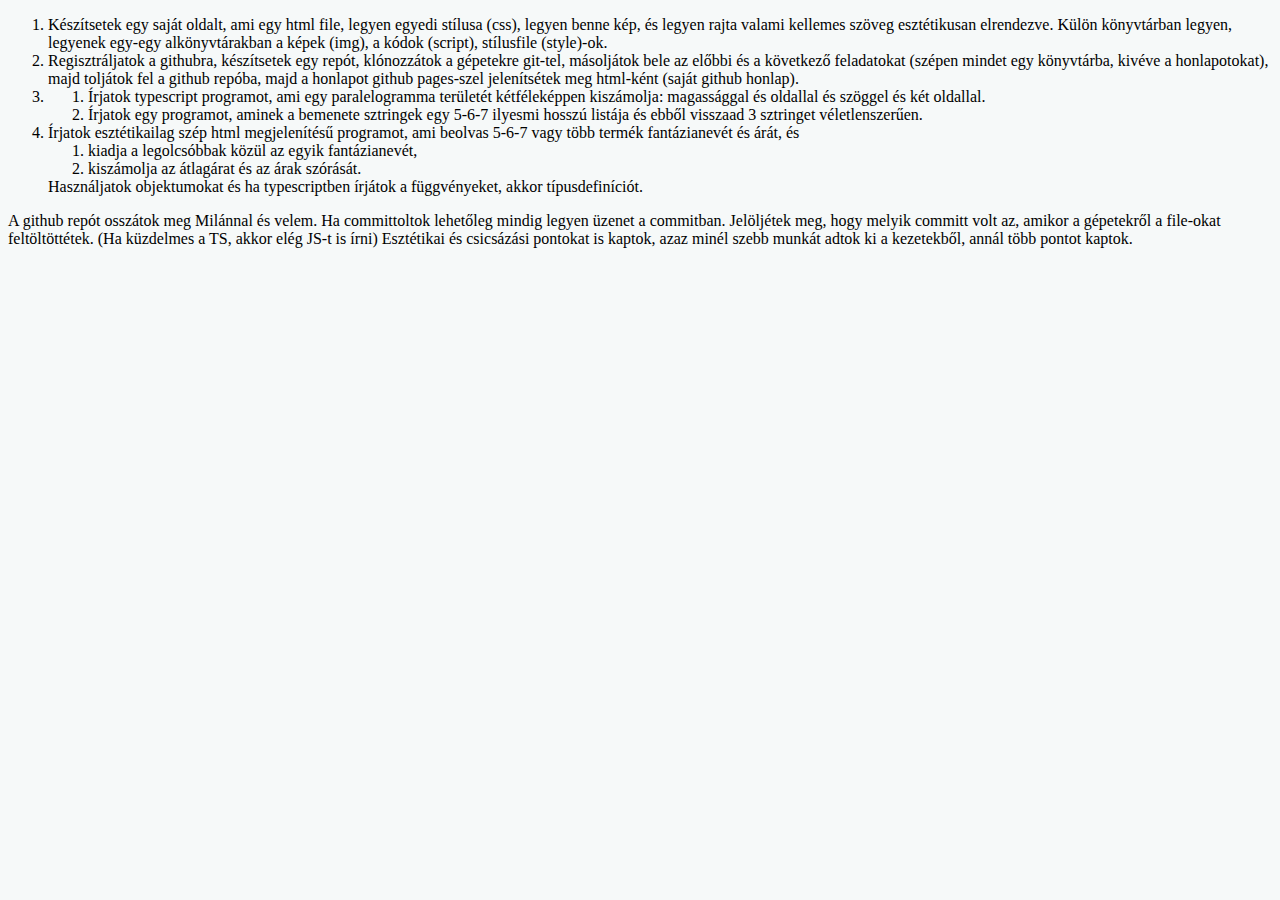
==== index.html @ 7f5d4fc0 "Initial commit" ====
<!DOCTYPE html>
<html>
    <head>
        <title>Informatika MC</title>
        <link type="text/css" href="style/main.css" rel="stylesheet" />
    </head>
    <body>
        <ol>
            <li>
                Készítsetek egy saját oldalt, ami egy html file, legyen egyedi stílusa (css), legyen benne kép, és legyen rajta valami
                kellemes szöveg esztétikusan elrendezve. Külön könyvtárban legyen, legyenek egy-egy alkönyvtárakban a képek (img), a kódok
                (script), stílusfile (style)-ok.
            </li>
            <li>
                Regisztráljatok a githubra, készítsetek egy repót, klónozzátok a gépetekre git-tel, másoljátok bele az előbbi és a következő
                feladatokat (szépen mindet egy könyvtárba, kivéve a honlapotokat), majd toljátok fel a github repóba, majd a honlapot github
                pages-szel jelenítsétek meg html-ként (saját github honlap).
            </li>
            <li>
                <ol>
                    <li>
                        Írjatok typescript programot, ami egy paralelogramma területét kétféleképpen kiszámolja: magassággal és oldallal és
                        szöggel és két oldallal.
                    </li>
                    <li>
                        Írjatok egy programot, aminek a bemenete sztringek egy 5-6-7 ilyesmi hosszú listája és ebből visszaad 3 sztringet
                        véletlenszerűen.
                    </li>
                </ol>
            </li>
            <li>
                Írjatok esztétikailag szép html megjelenítésű programot, ami beolvas 5-6-7 vagy több termék fantázianevét és árát, és
                <ol>
                    <li>kiadja a legolcsóbbak közül az egyik fantázianevét,</li>
                    <li>kiszámolja az átlagárat és az árak szórását.</li>
                </ol>
                Használjatok objektumokat és ha typescriptben írjátok a függvényeket, akkor típusdefiníciót.
            </li>
        </ol>
        A github repót osszátok meg Milánnal és velem. Ha committoltok lehetőleg mindig legyen üzenet a commitban. Jelöljétek meg, hogy
        melyik committ volt az, amikor a gépetekről a file-okat feltöltöttétek. (Ha küzdelmes a TS, akkor elég JS-t is írni) Esztétikai és
        csicsázási pontokat is kaptok, azaz minél szebb munkát adtok ki a kezetekből, annál több pontot kaptok.
    </body>
</html>
---- style/main.css ----
body {
	background-color: rgb(246, 249, 249);
}
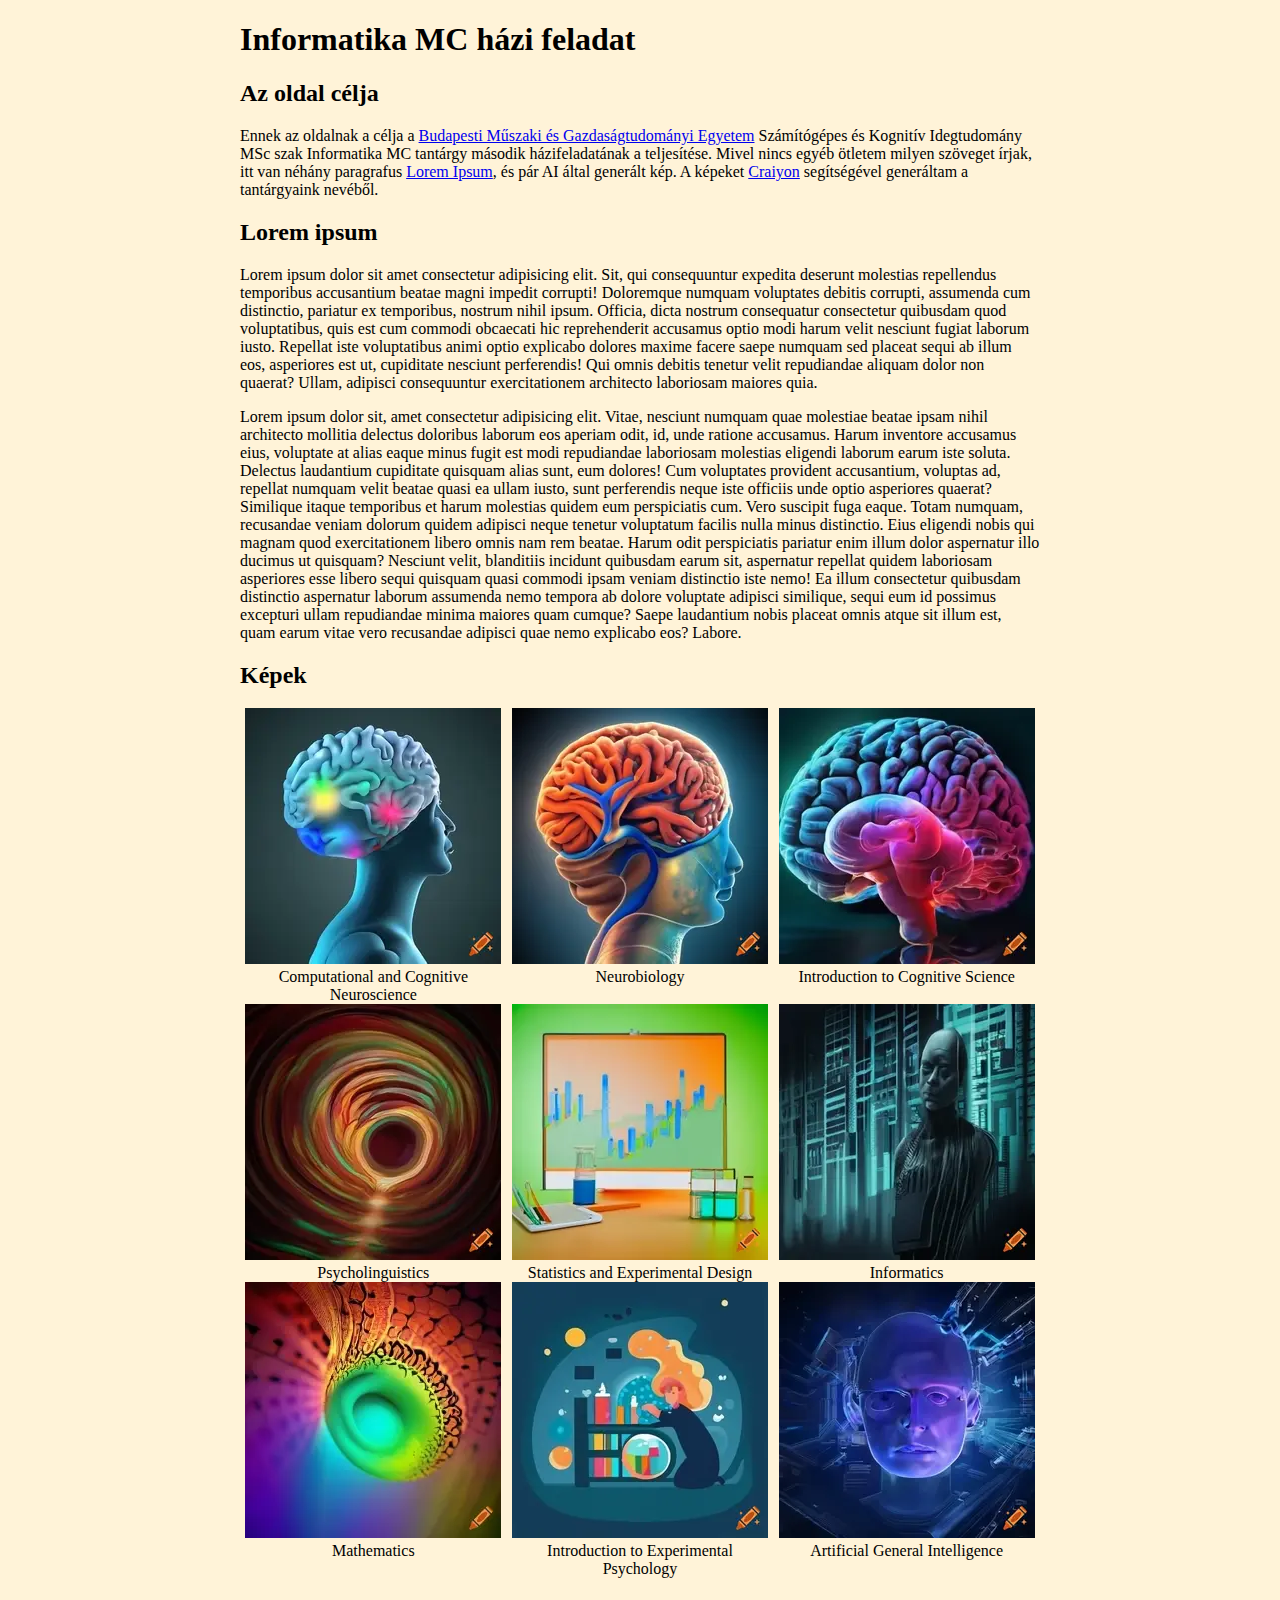
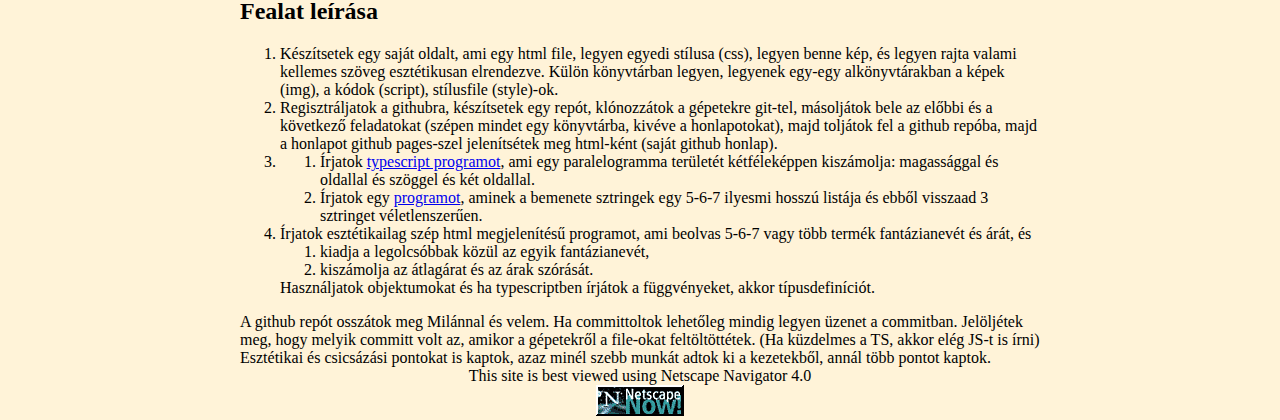
==== commit 8d14e1aa: "First draft" ====
--- a/index.html
+++ b/index.html
@@ -5,40 +5,147 @@
         <link type="text/css" href="style/main.css" rel="stylesheet" />
     </head>
     <body>
-        <ol>
-            <li>
-                Készítsetek egy saját oldalt, ami egy html file, legyen egyedi stílusa (css), legyen benne kép, és legyen rajta valami
-                kellemes szöveg esztétikusan elrendezve. Külön könyvtárban legyen, legyenek egy-egy alkönyvtárakban a képek (img), a kódok
-                (script), stílusfile (style)-ok.
-            </li>
-            <li>
-                Regisztráljatok a githubra, készítsetek egy repót, klónozzátok a gépetekre git-tel, másoljátok bele az előbbi és a következő
-                feladatokat (szépen mindet egy könyvtárba, kivéve a honlapotokat), majd toljátok fel a github repóba, majd a honlapot github
-                pages-szel jelenítsétek meg html-ként (saját github honlap).
-            </li>
-            <li>
+        <div class="container">
+            <div class="content">
+                <h1>Informatika MC házi feladat</h1>
+                <section>
+                    <h2>Az oldal célja</h2>
+                    <p>
+                        Ennek az oldalnak a célja a
+                        <a href="https://www.bme.hu/">Budapesti Műszaki és Gazdaságtudományi Egyetem</a> Számítógépes és Kognitív
+                        Idegtudomány MSc szak Informatika MC tantárgy második házifeladatának a teljesítése. Mivel nincs egyéb ötletem
+                        milyen szöveget írjak, itt van néhány paragrafus <a href="https://www.lipsum.com/">Lorem Ipsum</a>, és pár AI által
+                        generált kép. A képeket <a href="https://www.craiyon.com/">Craiyon</a> segítségével generáltam a tantárgyaink
+                        nevéből.
+                    </p>
+                </section>
+                <section>
+                    <h2>Lorem ipsum</h2>
+                    <p>
+                        Lorem ipsum dolor sit amet consectetur adipisicing elit. Sit, qui consequuntur expedita deserunt molestias
+                        repellendus temporibus accusantium beatae magni impedit corrupti! Doloremque numquam voluptates debitis corrupti,
+                        assumenda cum distinctio, pariatur ex temporibus, nostrum nihil ipsum. Officia, dicta nostrum consequatur
+                        consectetur quibusdam quod voluptatibus, quis est cum commodi obcaecati hic reprehenderit accusamus optio modi harum
+                        velit nesciunt fugiat laborum iusto. Repellat iste voluptatibus animi optio explicabo dolores maxime facere saepe
+                        numquam sed placeat sequi ab illum eos, asperiores est ut, cupiditate nesciunt perferendis! Qui omnis debitis
+                        tenetur velit repudiandae aliquam dolor non quaerat? Ullam, adipisci consequuntur exercitationem architecto
+                        laboriosam maiores quia.
+                    </p>
+                    <p>
+                        Lorem ipsum dolor sit, amet consectetur adipisicing elit. Vitae, nesciunt numquam quae molestiae beatae ipsam nihil
+                        architecto mollitia delectus doloribus laborum eos aperiam odit, id, unde ratione accusamus. Harum inventore
+                        accusamus eius, voluptate at alias eaque minus fugit est modi repudiandae laboriosam molestias eligendi laborum
+                        earum iste soluta. Delectus laudantium cupiditate quisquam alias sunt, eum dolores! Cum voluptates provident
+                        accusantium, voluptas ad, repellat numquam velit beatae quasi ea ullam iusto, sunt perferendis neque iste officiis
+                        unde optio asperiores quaerat? Similique itaque temporibus et harum molestias quidem eum perspiciatis cum. Vero
+                        suscipit fuga eaque. Totam numquam, recusandae veniam dolorum quidem adipisci neque tenetur voluptatum facilis nulla
+                        minus distinctio. Eius eligendi nobis qui magnam quod exercitationem libero omnis nam rem beatae. Harum odit
+                        perspiciatis pariatur enim illum dolor aspernatur illo ducimus ut quisquam? Nesciunt velit, blanditiis incidunt
+                        quibusdam earum sit, aspernatur repellat quidem laboriosam asperiores esse libero sequi quisquam quasi commodi ipsam
+                        veniam distinctio iste nemo! Ea illum consectetur quibusdam distinctio aspernatur laborum assumenda nemo tempora ab
+                        dolore voluptate adipisci similique, sequi eum id possimus excepturi ullam repudiandae minima maiores quam cumque?
+                        Saepe laudantium nobis placeat omnis atque sit illum est, quam earum vitae vero recusandae adipisci quae nemo
+                        explicabo eos? Labore.
+                    </p>
+                </section>
+                <section>
+                    <h2>Képek</h2>
+                    <div class="images-constiner">
+                        <div class="image-container">
+                            <img
+                                alt="Computational and Cognitive Neuroscience"
+                                title="Computational and Cognitive Neuroscience"
+                                width="256px"
+                                height="256px"
+                                src="img/Computational_and_Cognitive_Neuroscience.webp"
+                            />
+                            Computational and Cognitive Neuroscience
+                        </div>
+                        <div class="image-container">
+                            <img alt="Neurobiology" title="Neurobiology" src="img/Neurobiology.webp" />
+                            Neurobiology
+                        </div>
+                        <div class="image-container">
+                            <img
+                                alt="Introduction_to_Cognitive_Science"
+                                title="Introduction_to_Cognitive_Science"
+                                src="img/Introduction_to_Cognitive_Science.webp"
+                            />
+                            Introduction to Cognitive Science
+                        </div>
+                        <div class="image-container">
+                            <img alt="Psycholinguistics" title="Psycholinguistics" src="img/Psycholinguistics.webp" />
+                            Psycholinguistics
+                        </div>
+                        <div class="image-container">
+                            <img
+                                alt="Statistics and Experimental Design"
+                                title="Statistics and Experimental Design"
+                                src="img/Statistics_and_Experimental_Design.webp"
+                            />
+                            Statistics and Experimental Design
+                        </div>
+                        <div class="image-container">
+                            <img alt="Informatics" title="Informatics" src="img/Informatics.webp" />
+                            Informatics
+                        </div>
+                        <div class="image-container">
+                            <img alt="Mathematics" title="Mathematics" src="img/Mathematics.webp" />
+                            Mathematics
+                        </div>
+                        <div class="image-container">
+                            <img alt="Introduction to Experimental Psychology" title="Introduction to Experimental Psychology" src="img/Introduction_to_Experimental_Psychology.webp" />
+                            Introduction to Experimental Psychology
+                        </div>
+                        <div class="image-container">
+                            <img alt="Artificial General Intelligence" title="Artificial General Intelligence" src="img/Artificial_General_Intelligence.webp" />
+                            Artificial General Intelligence
+                        </div>
+                    </div>
+                </section>
+                <h2>Fealat leírása</h2>
                 <ol>
                     <li>
-                        Írjatok typescript programot, ami egy paralelogramma területét kétféleképpen kiszámolja: magassággal és oldallal és
-                        szöggel és két oldallal.
+                        Készítsetek egy saját oldalt, ami egy html file, legyen egyedi stílusa (css), legyen benne kép, és legyen rajta
+                        valami kellemes szöveg esztétikusan elrendezve. Külön könyvtárban legyen, legyenek egy-egy alkönyvtárakban a képek
+                        (img), a kódok (script), stílusfile (style)-ok.
                     </li>
                     <li>
-                        Írjatok egy programot, aminek a bemenete sztringek egy 5-6-7 ilyesmi hosszú listája és ebből visszaad 3 sztringet
-                        véletlenszerűen.
+                        Regisztráljatok a githubra, készítsetek egy repót, klónozzátok a gépetekre git-tel, másoljátok bele az előbbi és a
+                        következő feladatokat (szépen mindet egy könyvtárba, kivéve a honlapotokat), majd toljátok fel a github repóba, majd
+                        a honlapot github pages-szel jelenítsétek meg html-ként (saját github honlap).
+                    </li>
+                    <li>
+                        <ol>
+                            <li>
+                                Írjatok <a href="/parallelogram/">typescript programot</a>, ami egy paralelogramma területét kétféleképpen kiszámolja: magassággal és
+                                oldallal és szöggel és két oldallal.
+                            </li>
+                            <li>
+                                Írjatok egy <a href="/strings/">programot</a>, aminek a bemenete sztringek egy 5-6-7 ilyesmi hosszú listája és ebből visszaad 3
+                                sztringet véletlenszerűen.
+                            </li>
+                        </ol>
+                    </li>
+                    <li>
+                        Írjatok esztétikailag szép html megjelenítésű programot, ami beolvas 5-6-7 vagy több termék fantázianevét és árát,
+                        és
+                        <ol>
+                            <li>kiadja a legolcsóbbak közül az egyik fantázianevét,</li>
+                            <li>kiszámolja az átlagárat és az árak szórását.</li>
+                        </ol>
+                        Használjatok objektumokat és ha typescriptben írjátok a függvényeket, akkor típusdefiníciót.
                     </li>
                 </ol>
-            </li>
-            <li>
-                Írjatok esztétikailag szép html megjelenítésű programot, ami beolvas 5-6-7 vagy több termék fantázianevét és árát, és
-                <ol>
-                    <li>kiadja a legolcsóbbak közül az egyik fantázianevét,</li>
-                    <li>kiszámolja az átlagárat és az árak szórását.</li>
-                </ol>
-                Használjatok objektumokat és ha typescriptben írjátok a függvényeket, akkor típusdefiníciót.
-            </li>
-        </ol>
-        A github repót osszátok meg Milánnal és velem. Ha committoltok lehetőleg mindig legyen üzenet a commitban. Jelöljétek meg, hogy
-        melyik committ volt az, amikor a gépetekről a file-okat feltöltöttétek. (Ha küzdelmes a TS, akkor elég JS-t is írni) Esztétikai és
-        csicsázási pontokat is kaptok, azaz minél szebb munkát adtok ki a kezetekből, annál több pontot kaptok.
+                A github repót osszátok meg Milánnal és velem. Ha committoltok lehetőleg mindig legyen üzenet a commitban. Jelöljétek meg,
+                hogy melyik committ volt az, amikor a gépetekről a file-okat feltöltöttétek. (Ha küzdelmes a TS, akkor elég JS-t is írni)
+                Esztétikai és csicsázási pontokat is kaptok, azaz minél szebb munkát adtok ki a kezetekből, annál több pontot kaptok.
+            </div>
+            <footer>
+                This site is best viewed using Netscape Navigator 4.0
+                <br />
+                <img src="img/netnow4.gif" alt="Netscape Navigator 4.0" title="Netscape Navigator 4.0" />
+            </footer>
+        </div>
     </body>
 </html>
--- a/style/main.css
+++ b/style/main.css
@@ -1,3 +1,32 @@
+* {
+    box-sizing: border-box;
+}
+
 body {
-	background-color: rgb(246, 249, 249);
+    background-color: #fff3d8;
+    max-width: 800px;
+    margin: auto;
 }
+
+.container {
+    display: flex;
+    flex-direction: column;
+}
+
+.content {
+}
+
+footer {
+    text-align: center;
+}
+
+.images-constiner {
+    display: flex;
+    flex-wrap: wrap;
+    justify-content: space-around;
+}
+
+.image-container {
+    text-align: center;
+    width: 256px;
+}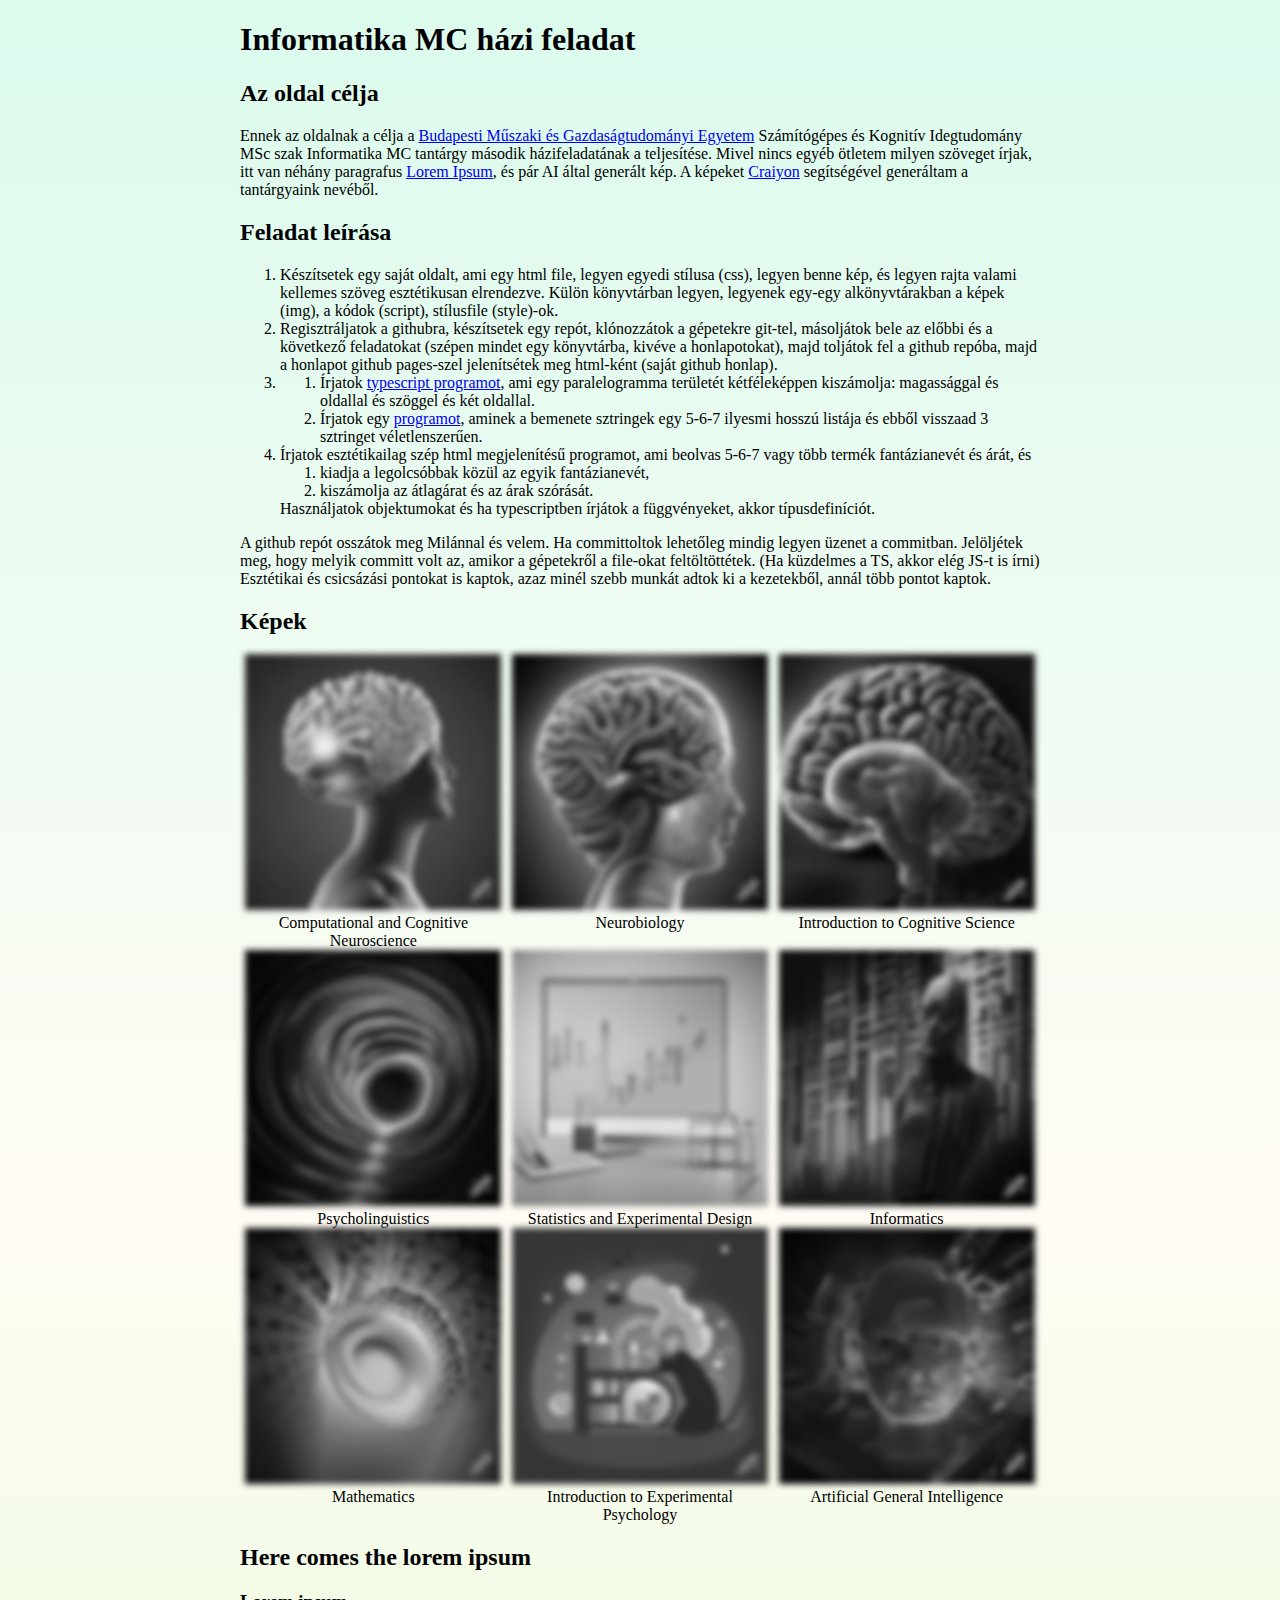
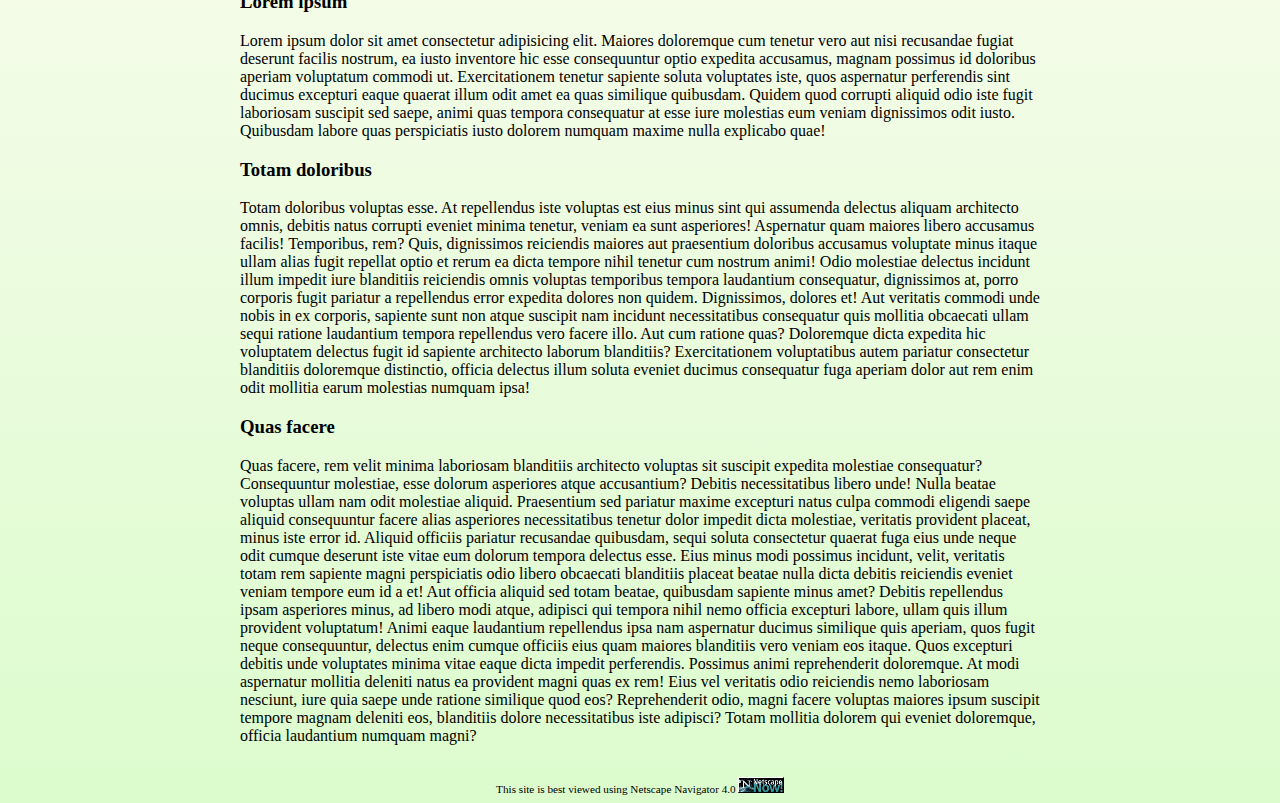
==== commit ff7e060f: "Restructure page and add some styling" ====
--- a/index.html
+++ b/index.html
@@ -20,33 +20,44 @@
                     </p>
                 </section>
                 <section>
-                    <h2>Lorem ipsum</h2>
-                    <p>
-                        Lorem ipsum dolor sit amet consectetur adipisicing elit. Sit, qui consequuntur expedita deserunt molestias
-                        repellendus temporibus accusantium beatae magni impedit corrupti! Doloremque numquam voluptates debitis corrupti,
-                        assumenda cum distinctio, pariatur ex temporibus, nostrum nihil ipsum. Officia, dicta nostrum consequatur
-                        consectetur quibusdam quod voluptatibus, quis est cum commodi obcaecati hic reprehenderit accusamus optio modi harum
-                        velit nesciunt fugiat laborum iusto. Repellat iste voluptatibus animi optio explicabo dolores maxime facere saepe
-                        numquam sed placeat sequi ab illum eos, asperiores est ut, cupiditate nesciunt perferendis! Qui omnis debitis
-                        tenetur velit repudiandae aliquam dolor non quaerat? Ullam, adipisci consequuntur exercitationem architecto
-                        laboriosam maiores quia.
-                    </p>
-                    <p>
-                        Lorem ipsum dolor sit, amet consectetur adipisicing elit. Vitae, nesciunt numquam quae molestiae beatae ipsam nihil
-                        architecto mollitia delectus doloribus laborum eos aperiam odit, id, unde ratione accusamus. Harum inventore
-                        accusamus eius, voluptate at alias eaque minus fugit est modi repudiandae laboriosam molestias eligendi laborum
-                        earum iste soluta. Delectus laudantium cupiditate quisquam alias sunt, eum dolores! Cum voluptates provident
-                        accusantium, voluptas ad, repellat numquam velit beatae quasi ea ullam iusto, sunt perferendis neque iste officiis
-                        unde optio asperiores quaerat? Similique itaque temporibus et harum molestias quidem eum perspiciatis cum. Vero
-                        suscipit fuga eaque. Totam numquam, recusandae veniam dolorum quidem adipisci neque tenetur voluptatum facilis nulla
-                        minus distinctio. Eius eligendi nobis qui magnam quod exercitationem libero omnis nam rem beatae. Harum odit
-                        perspiciatis pariatur enim illum dolor aspernatur illo ducimus ut quisquam? Nesciunt velit, blanditiis incidunt
-                        quibusdam earum sit, aspernatur repellat quidem laboriosam asperiores esse libero sequi quisquam quasi commodi ipsam
-                        veniam distinctio iste nemo! Ea illum consectetur quibusdam distinctio aspernatur laborum assumenda nemo tempora ab
-                        dolore voluptate adipisci similique, sequi eum id possimus excepturi ullam repudiandae minima maiores quam cumque?
-                        Saepe laudantium nobis placeat omnis atque sit illum est, quam earum vitae vero recusandae adipisci quae nemo
-                        explicabo eos? Labore.
-                    </p>
+                    <h2>Feladat leírása</h2>
+                    <ol>
+                        <li>
+                            Készítsetek egy saját oldalt, ami egy html file, legyen egyedi stílusa (css), legyen benne kép, és legyen rajta
+                            valami kellemes szöveg esztétikusan elrendezve. Külön könyvtárban legyen, legyenek egy-egy alkönyvtárakban a
+                            képek (img), a kódok (script), stílusfile (style)-ok.
+                        </li>
+                        <li>
+                            Regisztráljatok a githubra, készítsetek egy repót, klónozzátok a gépetekre git-tel, másoljátok bele az előbbi és
+                            a következő feladatokat (szépen mindet egy könyvtárba, kivéve a honlapotokat), majd toljátok fel a github
+                            repóba, majd a honlapot github pages-szel jelenítsétek meg html-ként (saját github honlap).
+                        </li>
+                        <li>
+                            <ol>
+                                <li>
+                                    Írjatok <a href="/parallelogram/">typescript programot</a>, ami egy paralelogramma területét
+                                    kétféleképpen kiszámolja: magassággal és oldallal és szöggel és két oldallal.
+                                </li>
+                                <li>
+                                    Írjatok egy <a href="/strings/">programot</a>, aminek a bemenete sztringek egy 5-6-7 ilyesmi hosszú
+                                    listája és ebből visszaad 3 sztringet véletlenszerűen.
+                                </li>
+                            </ol>
+                        </li>
+                        <li>
+                            Írjatok esztétikailag szép html megjelenítésű programot, ami beolvas 5-6-7 vagy több termék fantázianevét és
+                            árát, és
+                            <ol>
+                                <li>kiadja a legolcsóbbak közül az egyik fantázianevét,</li>
+                                <li>kiszámolja az átlagárat és az árak szórását.</li>
+                            </ol>
+                            Használjatok objektumokat és ha typescriptben írjátok a függvényeket, akkor típusdefiníciót.
+                        </li>
+                    </ol>
+                    A github repót osszátok meg Milánnal és velem. Ha committoltok lehetőleg mindig legyen üzenet a commitban. Jelöljétek
+                    meg, hogy melyik committ volt az, amikor a gépetekről a file-okat feltöltöttétek. (Ha küzdelmes a TS, akkor elég JS-t is
+                    írni) Esztétikai és csicsázási pontokat is kaptok, azaz minél szebb munkát adtok ki a kezetekből, annál több pontot
+                    kaptok.
                 </section>
                 <section>
                     <h2>Képek</h2>
@@ -94,56 +105,73 @@
                             Mathematics
                         </div>
                         <div class="image-container">
-                            <img alt="Introduction to Experimental Psychology" title="Introduction to Experimental Psychology" src="img/Introduction_to_Experimental_Psychology.webp" />
+                            <img
+                                alt="Introduction to Experimental Psychology"
+                                title="Introduction to Experimental Psychology"
+                                src="img/Introduction_to_Experimental_Psychology.webp"
+                            />
                             Introduction to Experimental Psychology
                         </div>
                         <div class="image-container">
-                            <img alt="Artificial General Intelligence" title="Artificial General Intelligence" src="img/Artificial_General_Intelligence.webp" />
+                            <img
+                                alt="Artificial General Intelligence"
+                                title="Artificial General Intelligence"
+                                src="img/Artificial_General_Intelligence.webp"
+                            />
                             Artificial General Intelligence
                         </div>
                     </div>
                 </section>
-                <h2>Fealat leírása</h2>
-                <ol>
-                    <li>
-                        Készítsetek egy saját oldalt, ami egy html file, legyen egyedi stílusa (css), legyen benne kép, és legyen rajta
-                        valami kellemes szöveg esztétikusan elrendezve. Külön könyvtárban legyen, legyenek egy-egy alkönyvtárakban a képek
-                        (img), a kódok (script), stílusfile (style)-ok.
-                    </li>
-                    <li>
-                        Regisztráljatok a githubra, készítsetek egy repót, klónozzátok a gépetekre git-tel, másoljátok bele az előbbi és a
-                        következő feladatokat (szépen mindet egy könyvtárba, kivéve a honlapotokat), majd toljátok fel a github repóba, majd
-                        a honlapot github pages-szel jelenítsétek meg html-ként (saját github honlap).
-                    </li>
-                    <li>
-                        <ol>
-                            <li>
-                                Írjatok <a href="/parallelogram/">typescript programot</a>, ami egy paralelogramma területét kétféleképpen kiszámolja: magassággal és
-                                oldallal és szöggel és két oldallal.
-                            </li>
-                            <li>
-                                Írjatok egy <a href="/strings/">programot</a>, aminek a bemenete sztringek egy 5-6-7 ilyesmi hosszú listája és ebből visszaad 3
-                                sztringet véletlenszerűen.
-                            </li>
-                        </ol>
-                    </li>
-                    <li>
-                        Írjatok esztétikailag szép html megjelenítésű programot, ami beolvas 5-6-7 vagy több termék fantázianevét és árát,
-                        és
-                        <ol>
-                            <li>kiadja a legolcsóbbak közül az egyik fantázianevét,</li>
-                            <li>kiszámolja az átlagárat és az árak szórását.</li>
-                        </ol>
-                        Használjatok objektumokat és ha typescriptben írjátok a függvényeket, akkor típusdefiníciót.
-                    </li>
-                </ol>
-                A github repót osszátok meg Milánnal és velem. Ha committoltok lehetőleg mindig legyen üzenet a commitban. Jelöljétek meg,
-                hogy melyik committ volt az, amikor a gépetekről a file-okat feltöltöttétek. (Ha küzdelmes a TS, akkor elég JS-t is írni)
-                Esztétikai és csicsázási pontokat is kaptok, azaz minél szebb munkát adtok ki a kezetekből, annál több pontot kaptok.
+                <section>
+                    <h2>Here comes the lorem ipsum</h2>
+                    <h3>Lorem ipsum</h3>
+                    <p>
+                        Lorem ipsum dolor sit amet consectetur adipisicing elit. Maiores doloremque cum tenetur vero aut nisi recusandae
+                        fugiat deserunt facilis nostrum, ea iusto inventore hic esse consequuntur optio expedita accusamus, magnam possimus
+                        id doloribus aperiam voluptatum commodi ut. Exercitationem tenetur sapiente soluta voluptates iste, quos aspernatur
+                        perferendis sint ducimus excepturi eaque quaerat illum odit amet ea quas similique quibusdam. Quidem quod corrupti
+                        aliquid odio iste fugit laboriosam suscipit sed saepe, animi quas tempora consequatur at esse iure molestias eum
+                        veniam dignissimos odit iusto. Quibusdam labore quas perspiciatis iusto dolorem numquam maxime nulla explicabo quae!
+                    </p>
+                    <h3>Totam doloribus</h3>
+                    <p>
+                        Totam doloribus voluptas esse. At repellendus iste voluptas est eius minus sint qui assumenda delectus aliquam
+                        architecto omnis, debitis natus corrupti eveniet minima tenetur, veniam ea sunt asperiores! Aspernatur quam maiores
+                        libero accusamus facilis! Temporibus, rem? Quis, dignissimos reiciendis maiores aut praesentium doloribus accusamus
+                        voluptate minus itaque ullam alias fugit repellat optio et rerum ea dicta tempore nihil tenetur cum nostrum animi!
+                        Odio molestiae delectus incidunt illum impedit iure blanditiis reiciendis omnis voluptas temporibus tempora
+                        laudantium consequatur, dignissimos at, porro corporis fugit pariatur a repellendus error expedita dolores non
+                        quidem. Dignissimos, dolores et! Aut veritatis commodi unde nobis in ex corporis, sapiente sunt non atque suscipit
+                        nam incidunt necessitatibus consequatur quis mollitia obcaecati ullam sequi ratione laudantium tempora repellendus
+                        vero facere illo. Aut cum ratione quas? Doloremque dicta expedita hic voluptatem delectus fugit id sapiente
+                        architecto laborum blanditiis? Exercitationem voluptatibus autem pariatur consectetur blanditiis doloremque
+                        distinctio, officia delectus illum soluta eveniet ducimus consequatur fuga aperiam dolor aut rem enim odit mollitia
+                        earum molestias numquam ipsa!
+                    </p>
+                    <h3>Quas facere</h3>
+                    <p>
+                        Quas facere, rem velit minima laboriosam blanditiis architecto voluptas sit suscipit expedita molestiae consequatur?
+                        Consequuntur molestiae, esse dolorum asperiores atque accusantium? Debitis necessitatibus libero unde! Nulla beatae
+                        voluptas ullam nam odit molestiae aliquid. Praesentium sed pariatur maxime excepturi natus culpa commodi eligendi
+                        saepe aliquid consequuntur facere alias asperiores necessitatibus tenetur dolor impedit dicta molestiae, veritatis
+                        provident placeat, minus iste error id. Aliquid officiis pariatur recusandae quibusdam, sequi soluta consectetur
+                        quaerat fuga eius unde neque odit cumque deserunt iste vitae eum dolorum tempora delectus esse. Eius minus modi
+                        possimus incidunt, velit, veritatis totam rem sapiente magni perspiciatis odio libero obcaecati blanditiis placeat
+                        beatae nulla dicta debitis reiciendis eveniet veniam tempore eum id a et! Aut officia aliquid sed totam beatae,
+                        quibusdam sapiente minus amet? Debitis repellendus ipsam asperiores minus, ad libero modi atque, adipisci qui
+                        tempora nihil nemo officia excepturi labore, ullam quis illum provident voluptatum! Animi eaque laudantium
+                        repellendus ipsa nam aspernatur ducimus similique quis aperiam, quos fugit neque consequuntur, delectus enim cumque
+                        officiis eius quam maiores blanditiis vero veniam eos itaque. Quos excepturi debitis unde voluptates minima vitae
+                        eaque dicta impedit perferendis. Possimus animi reprehenderit doloremque. At modi aspernatur mollitia deleniti natus
+                        ea provident magni quas ex rem! Eius vel veritatis odio reiciendis nemo laboriosam nesciunt, iure quia saepe unde
+                        ratione similique quod eos? Reprehenderit odio, magni facere voluptas maiores ipsum suscipit tempore magnam deleniti
+                        eos, blanditiis dolore necessitatibus iste adipisci? Totam mollitia dolorem qui eveniet doloremque, officia
+                        laudantium numquam magni?
+                    </p>
+                </section>
             </div>
             <footer>
                 This site is best viewed using Netscape Navigator 4.0
-                <br />
                 <img src="img/netnow4.gif" alt="Netscape Navigator 4.0" title="Netscape Navigator 4.0" />
             </footer>
         </div>
--- a/style/main.css
+++ b/style/main.css
@@ -6,6 +6,7 @@
     background-color: #fff3d8;
     max-width: 800px;
     margin: auto;
+    background-image: linear-gradient(180deg, rgba(202, 255, 247, 0.684) 0%, rgba(255, 255, 255, 0.732) 50%, rgba(207, 255, 201, 0.732) 100%)
 }
 
 .container {
@@ -13,11 +14,15 @@
     flex-direction: column;
 }
 
-.content {
+footer {
+    padding-top: 1rem;
+    padding-bottom: 0.5rem;
+    text-align: center;
+    font-size: 0.7rem;
 }
 
-footer {
-    text-align: center;
+footer > img {
+    height: 1rem;
 }
 
 .images-constiner {
@@ -29,4 +34,14 @@
 .image-container {
     text-align: center;
     width: 256px;
+}
+
+.image-container > img {
+    transition: .3s;
+    filter: grayscale(100%) blur(3px);
+}
+
+.image-container > img:hover {
+    transition: .3s;
+    filter: grayscale(0%);
 }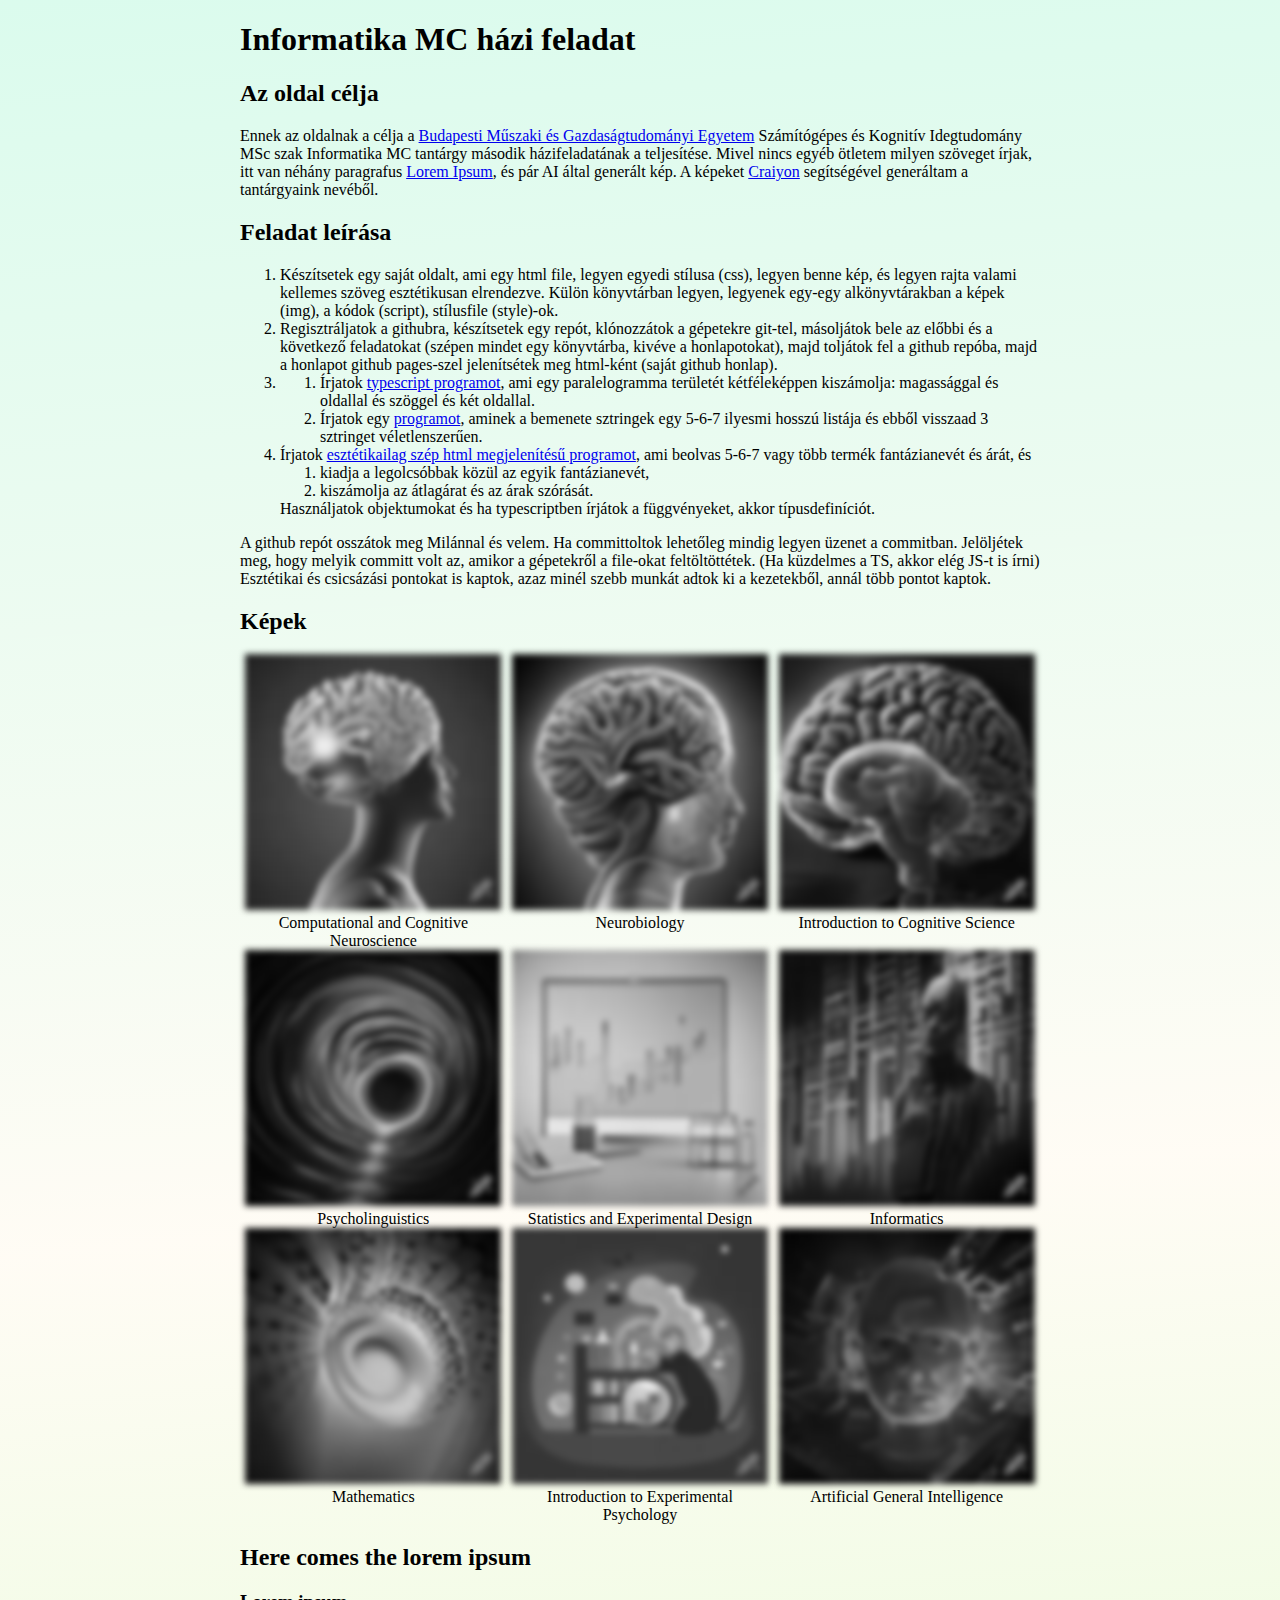
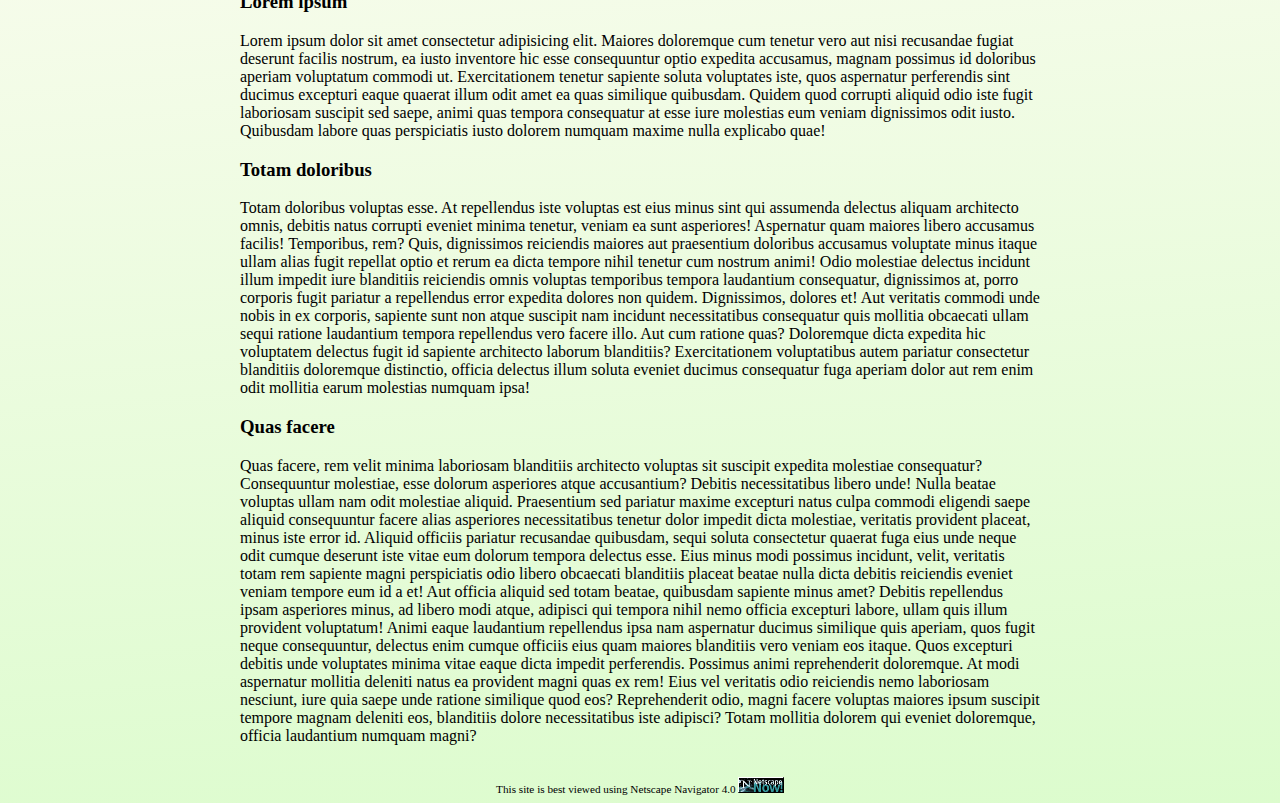
==== commit 5ed8cc26: "Create item picker" ====
--- a/index.html
+++ b/index.html
@@ -35,17 +35,17 @@
                         <li>
                             <ol>
                                 <li>
-                                    Írjatok <a href="/parallelogram/">typescript programot</a>, ami egy paralelogramma területét
+                                    Írjatok <a href="/parallelogram">typescript programot</a>, ami egy paralelogramma területét
                                     kétféleképpen kiszámolja: magassággal és oldallal és szöggel és két oldallal.
                                 </li>
                                 <li>
-                                    Írjatok egy <a href="/strings/">programot</a>, aminek a bemenete sztringek egy 5-6-7 ilyesmi hosszú
+                                    Írjatok egy <a href="/strings">programot</a>, aminek a bemenete sztringek egy 5-6-7 ilyesmi hosszú
                                     listája és ebből visszaad 3 sztringet véletlenszerűen.
                                 </li>
                             </ol>
                         </li>
                         <li>
-                            Írjatok esztétikailag szép html megjelenítésű programot, ami beolvas 5-6-7 vagy több termék fantázianevét és
+                            Írjatok <a href="/shop">esztétikailag szép html megjelenítésű programot</a>, ami beolvas 5-6-7 vagy több termék fantázianevét és
                             árát, és
                             <ol>
                                 <li>kiadja a legolcsóbbak közül az egyik fantázianevét,</li>
--- a/style/main.css
+++ b/style/main.css
@@ -6,7 +6,7 @@
     background-color: #fff3d8;
     max-width: 800px;
     margin: auto;
-    background-image: linear-gradient(180deg, rgba(202, 255, 247, 0.684) 0%, rgba(255, 255, 255, 0.732) 50%, rgba(207, 255, 201, 0.732) 100%)
+    background-image: linear-gradient(175deg, rgba(202, 255, 247, 0.684) 0%, rgba(255, 255, 255, 0.732) 50%, rgba(207, 255, 201, 0.732) 100%)
 }
 
 .container {
